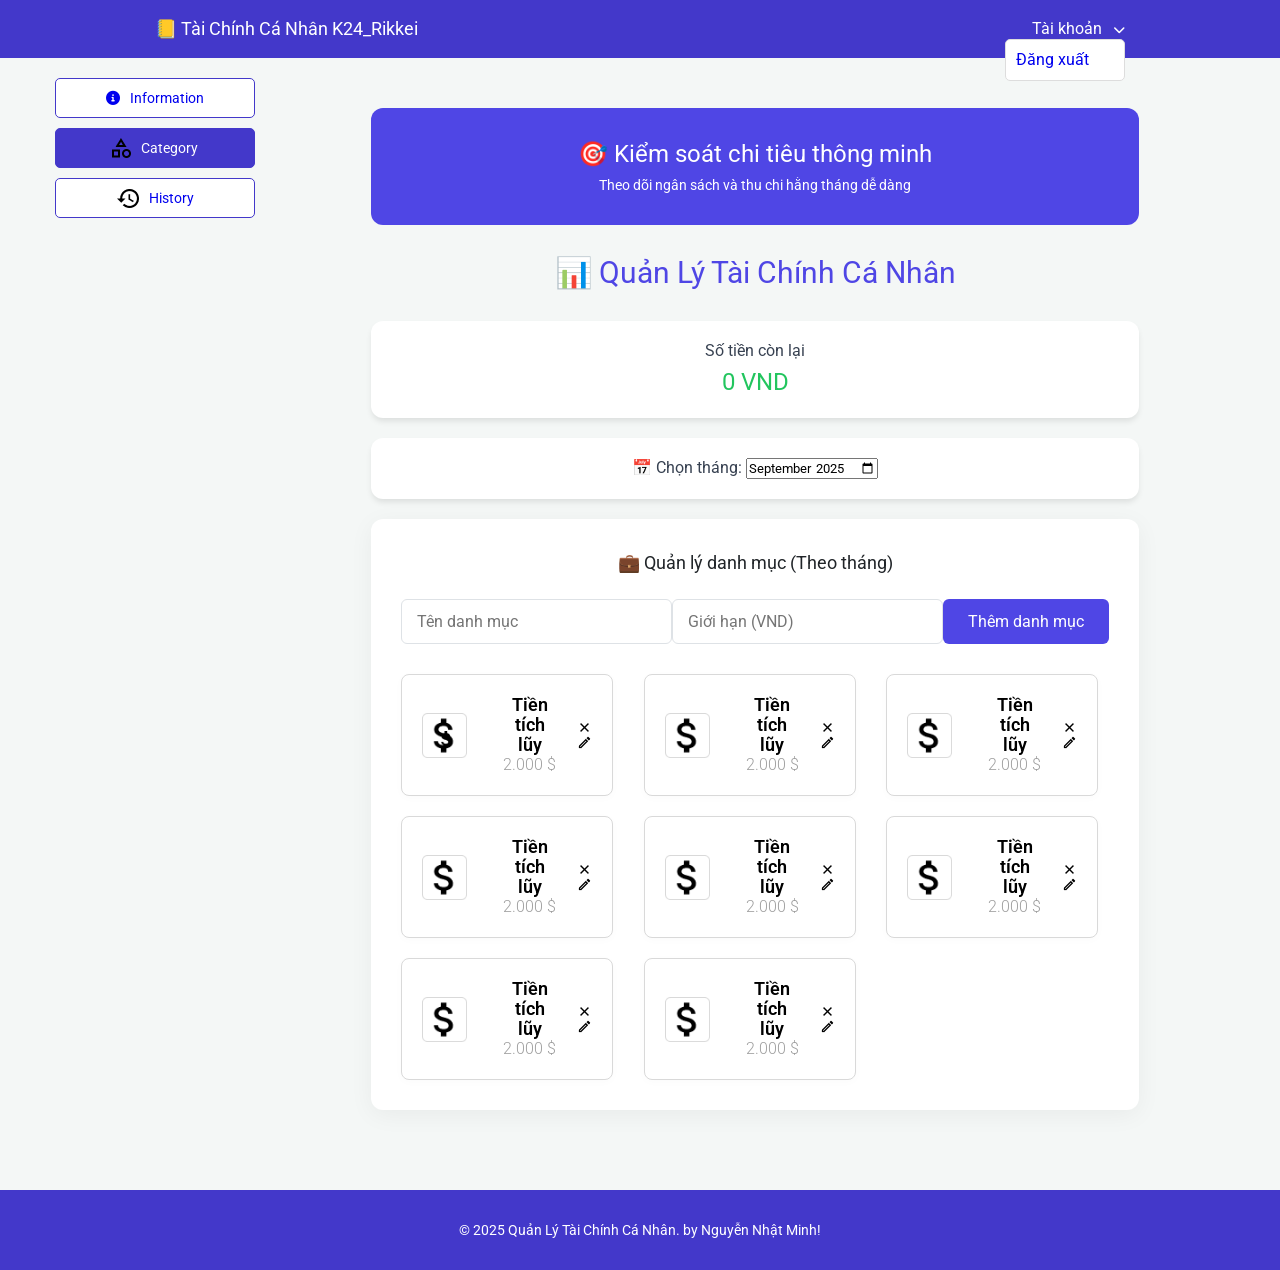
==== pages/category.html @ 1d7a70b6 "Summary: Initial commit" ====
<!DOCTYPE html>
<html lang="en">
<head>
    <meta charset="UTF-8">
    <meta name="viewport" content="width=device-width, initial-scale=1.0">
    <title>Hệ thống quẩn lý tài chính cá nhân - Danh mục</title>
    <link rel="stylesheet" href="../css/category.css">
    <link rel="stylesheet" href="../css/responsive.css">
    <link href="https://fonts.googleapis.com/css2?family=Roboto:ital,wght@0,100..900;1,100..900&display=swap"
        rel="stylesheet">
    <link rel="stylesheet" href="https://cdnjs.cloudflare.com/ajax/libs/font-awesome/6.0.0/css/all.min.css">
</head>
<body>
    <header>
        <nav class="container nav-header">
            <div class="app-name">
                <p>📒 Tài Chính Cá Nhân K24_Rikkei</p>
            </div>
            <div class="user-action dropdown">
                <p class="dropdown-toggle">
                    Tài khoản <i class="fas fa-chevron-down"></i>
                </p>
                <div class="dropdown-content">
                    <a href="#">Đăng xuất</a>
                </div>
            </div>
        </nav>
    </header>
    <div class="layout-container">
        <aside class="sidebar">
            <a href="../index.html" class="menu-item">
                <i class="fa-solid fa-circle-info"></i> Information
            </a>
            <a href="./category.html" class="menu-item active">
                <img src="../assets/icons/Vector (1).png" alt=""> Category
            </a>
            <a href="./history.html" class="menu-item">
                <img src="../assets/icons/Vector (2).png" alt=""> History
            </a>
        </aside>
        <main class="container">
            <div class="banner">
                <h2>🎯 Kiểm soát chi tiêu thông minh</h2>
                <p>Theo dõi ngân sách và thu chi hằng tháng dễ dàng</p>
            </div>
            <h1 class="main-title">📊 Quản Lý Tài Chính Cá Nhân</h1>
            <div class="config-box">
                <div class="remaining-box">
                    <p>Số tiền còn lại</p>
                    <p>0 VND</p>
                </div>
                <div class="month-box">
                    <p>📅 Chọn tháng: <input type="month" value="2025-09"></p>
                </div>
                <div class="category-management">
                    <h3>💼 Quản lý danh mục (Theo tháng)</h3>
                    <div class="management-form">
                        <form action="">
                            <input type="text" placeholder="Tên danh mục">
                            <input type="text" placeholder="Giới hạn (VND)">
                            <button type="button" class="btn-add">Thêm danh mục</button>
                        </form>
                    </div>
                    <div class="categories-list">
                        <div class="first-row-list">
                            <div class="category-item">
                                <img src="../assets/icons/Frame 5.png" alt="" class="item-icon">
                                <div class="item-content">
                                    <span>Tiền tích lũy</span>
                                    <p>2.000 $</p>
                                </div>
                                <div class="item-actions">
                                    <img src="../assets/icons/Close.png" alt="" class="btn-x">
                                    <img src="../assets/icons/Mode edit.png" alt="" class="btn-edit">
                                </div>
                            </div>
                            <div class="category-item">
                                <img src="../assets/icons/Frame 5 (1).png" alt="" class="item-icon">
                                <div class="item-content">
                                    <span>Tiền tích lũy</span>
                                    <p>2.000 $</p>
                                </div>
                                <div class="item-actions">
                                    <img src="../assets/icons/Close.png" alt="" class="btn-x">
                                    <img src="../assets/icons/Mode edit.png" alt="" class="btn-edit">
                                </div>
                            </div>
                            <div class="category-item">
                                <img src="../assets/icons/Frame 5 (1).png" alt="" class="item-icon">
                                <div class="item-content">
                                    <span>Tiền tích lũy</span>
                                    <p>2.000 $</p>
                                </div>
                                <div class="item-actions">
                                    <img src="../assets/icons/Close.png" alt="" class="btn-x">
                                    <img src="../assets/icons/Mode edit.png" alt="" class="btn-edit">
                                </div>
                            </div>
                        </div>
                        <div class="second-row-list">
                            <div class="category-item">
                                <img src="../assets/icons/Frame 5 (1).png" alt="" class="item-icon">
                                <div class="item-content">
                                    <span>Tiền tích lũy</span>
                                    <p>2.000 $</p>
                                </div>
                                <div class="item-actions">
                                    <img src="../assets/icons/Close.png" alt="" class="btn-x">
                                    <img src="../assets/icons/Mode edit.png" alt="" class="btn-edit">
                                </div>
                            </div>
                            <div class="category-item">
                                <img src="../assets/icons/Frame 5 (1).png" alt="" class="item-icon">
                                <div class="item-content">
                                    <span>Tiền tích lũy</span>
                                    <p>2.000 $</p>
                                </div>
                                <div class="item-actions">
                                    <img src="../assets/icons/Close.png" alt="" class="btn-x">
                                    <img src="../assets/icons/Mode edit.png" alt="" class="btn-edit">
                                </div>
                            </div>
                            <div class="category-item">
                                <img src="../assets/icons/Frame 5 (1).png" alt="" class="item-icon">
                                <div class="item-content">
                                    <span>Tiền tích lũy</span>
                                    <p>2.000 $</p>
                                </div>
                                <div class="item-actions">
                                    <img src="../assets/icons/Close.png" alt="" class="btn-x">
                                    <img src="../assets/icons/Mode edit.png" alt="" class="btn-edit">
                                </div>
                            </div>
                        </div>
                        <div class="third-row-list">
                            <div class="category-item">
                                <img src="../assets/icons/Frame 5 (1).png" alt="" class="item-icon">
                                <div class="item-content">
                                    <span>Tiền tích lũy</span>
                                    <p>2.000 $</p>
                                </div>
                                <div class="item-actions">
                                    <img src="../assets/icons/Close.png" alt="" class="btn-x">
                                    <img src="../assets/icons/Mode edit.png" alt="" class="btn-edit">
                                </div>
                            </div>
                            <div class="category-item">
                                <img src="../assets/icons/Frame 5 (1).png" alt="" class="item-icon">
                                <div class="item-content">
                                    <span>Tiền tích lũy</span>
                                    <p>2.000 $</p>
                                </div>
                                <div class="item-actions">
                                    <img src="../assets/icons/Close.png" alt="" class="btn-x">
                                    <img src="../assets/icons/Mode edit.png" alt="" class="btn-edit">
                                </div>
                            </div>
                        </div>
                    </div>
                </div>
        </main>
    </div>
    <footer>
        <p>&copy; 2025 Quản Lý Tài Chính Cá Nhân. by Nguyễn Nhật Minh!</p>
    </footer>
</body>
</html>
---- css/category.css ----
* {
    margin: 0;
    padding: 0;
    box-sizing: border-box;
    font-family: "Roboto", sans-serif;
}

body {
    background-color: #f4f7f6; 
    color: #374151;
    line-height: 20px;
}

.container {
    max-width: 1000px;
    margin: 0 auto;
    padding: 0 15px;
}

header {
    background-color: #4338CA; 
    color: #FFFFFF;
    padding: 15px 0;
}

.nav-header {
    display: flex;
    justify-content: space-between;
    align-items: center;
}

.app-name {
    font-size: 18px;
    font-weight: 400;
    line-height: 28px;
}

.dropdown {
    position: relative; 
    cursor: pointer;
}

.dropdown-content {
    display: block;
    position: absolute;
    right: 0;
    background: white;
    border: 1px solid #ddd;
    padding: 10px;
    border-radius: 5px;
    color: black;
    min-width: 120px;
}

.dropdown-content a {
    text-decoration: none;
}

.dropdown-toggle i {
    margin-left: 8px; 
    font-size: 12px;  
    vertical-align: middle;
}

.layout-container {
    display: flex; 
    align-items: flex-start; 
    gap: 30px; 
    max-width: 1200px; 
    margin: 20px auto;
    padding: 0 15px;
}

.sidebar {
    width: 200px;
    flex-shrink: 0;
    display: flex;
    flex-direction: column;
    gap: 10px;
}

.menu-item {
    width: 200px;
    height: 40px;
    background: #FFFFFF;
    border: 1px solid #4338CA;
    border-radius: 5px;
    cursor: pointer;
    font-size: 14px;
    font-weight: 400;
    line-height: 20px;
    text-decoration: none;
    display: flex;
    justify-content: center;
    align-items: center;
    gap: 10px;
}

.menu-item:hover {
    background: #4338ca;
    color: #FFFFFF;
}

.menu-item.active {
    background: #4338ca;
    color: #FFFFFF;
    text-decoration: none;
}

main.container {
    flex: 1; 
    display: flex;
    flex-direction: column; 
    align-items: center;    
    width: 100%;
}

.banner {
    background-color: #4f46e5;
    color: white;
    width: 100%;
    max-width: 768px;
    padding: 30px;
    border-radius: 12px;
    margin-top: 30px;
    display: flex;
    flex-direction: column; 
    justify-content: center;
    align-items: center;
    text-align: center;
}

.banner h2 {
    font-size: 24px;
    font-weight: 400;
    line-height: 32px;
    margin-bottom: 5px;
}

.banner p {
    font-size: 13.89px;
    font-weight: 400;
    line-height: 20px;
}

.main-title {
    text-align: center;
    width: 100%;
    margin: 30px 0;
    color: #4F46E5;
    font-size: 30px;
    font-weight: 400;
    line-height: 36px;
}

.config-box {
    width: 100%;
    max-width: 768px;
    gap: 20px;
    margin-bottom: 30px;
    display: flex;
    flex-direction: column;
    justify-content: center;
    align-items: center;
    text-align: center;
}

.remaining-box, .month-box {
    background: #FFFFFF;
    width: 100%;
    padding: 20px;
    border-radius: 12px;
    box-shadow: 0 4px 6px -1px rgba(0, 0, 0, 0.1);
}

.remaining-box p:last-child {
    font-size: 24px;
    font-weight: 400;
    line-height: 32px;
    color: #22C55E;
    margin-top: 5px;
}

.category-management {
    width: 100%;
    max-width: 768px;
    background-color: #FFFFFF;
    padding: 30px;
    border-radius: 12px;
    box-shadow: 0 5px 25px rgba(0, 0, 0, 0.05);
    margin-bottom: 30px;
}

.category-management h3 {
    margin-top: 0;
    color: #212529;
    font-size: 18px;
    font-weight: 400;
    line-height: 28px;
}

.management-form form {
    display: flex;
    margin-top: 22px;
    margin-bottom: 30px;
}

.management-form input {
    flex: 1;
    padding: 12px 15px;
    border: 1px solid #DEE2E6;
    border-radius: 6px;
    outline: none;
    font-size: 16px;
}

.btn-add {
    background: #4F46E5; 
    color: #FFFFFF;
    border: none;
    border-radius: 6px;
    padding: 0 25px;
    cursor: pointer;
    font-size: 16px;
    font-weight: 400;
    line-height: 24px;
}

.btn-add:hover {
    background: #3730A3;
}

.categories-list {
    display: flex;
    flex-direction: column;
    gap: 20px;
}

.first-row-list, .second-row-list, .third-row-list {
    display: grid;
    grid-template-columns: repeat(3, 1fr); 
    gap: 20px;
}

.category-item {
    width: 212px;
    background: #FFFFFF;
    border: 1px solid #D9D9D9;
    border-radius: 8px;
    padding: 20px;
    display: flex;
    align-items: center;
    justify-content: space-between;
    gap: 20px;
    position: relative;
    box-shadow: 0 2px 10px rgba(0, 0, 0, 0.02);
}

.item-icon {
    width: 45px;
    height: 45px;
    object-fit: contain;
}

.item-content {
    display: flex;
    flex-direction: column; 
    flex-grow: 1; 
    margin-left: 15px;
}

.category-item span {
    display: block;
    font-size: 18px;
    font-weight: 600;
    color: #000000;
}

.category-item p {
    font-size: 16px;
    font-weight: 300;
    color: #9F9F9F;
}

.item-actions {
    display: flex;
    flex-direction: column; 
    align-items: flex-end; 
}

.btn-x {
    width: 15px;
    cursor: pointer;
}

.btn-edit {
    width: 15px;
    cursor: pointer;
}

footer {
    text-align: center;
    padding: 30px 0;
    background-color: #4338CA;
    color: #FFFFFF;
    font-size: 14px;
    font-weight: 400;
    line-height: 20px;
}
---- css/responsive.css ----
@media (max-width: 768px) {
    .config-box, .input-group {
        flex-direction: column;
    }
}
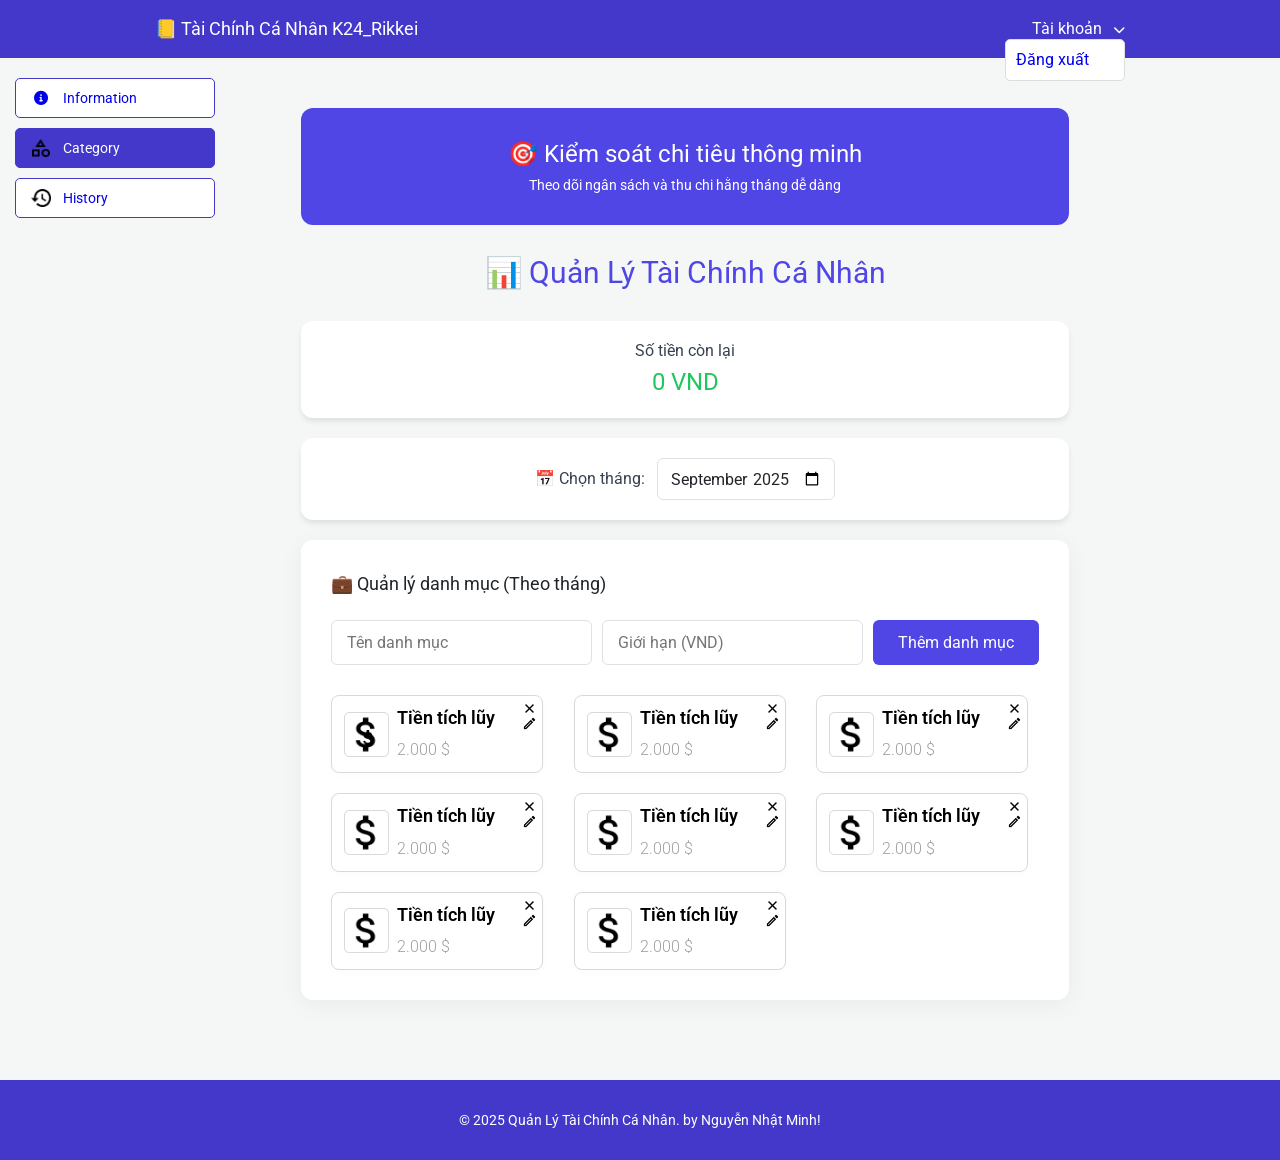
==== commit 568420a5: "Initial Commit" ====
--- a/pages/category.html
+++ b/pages/category.html
@@ -50,7 +50,8 @@
                     <p>0 VND</p>
                 </div>
                 <div class="month-box">
-                    <p>📅 Chọn tháng: <input type="month" value="2025-09"></p>
+                    <label>📅 Chọn tháng:</label>
+                    <input type="month" value="2025-09">
                 </div>
                 <div class="category-management">
                     <h3>💼 Quản lý danh mục (Theo tháng)</h3>
--- a/css/category.css
+++ b/css/category.css
@@ -65,10 +65,11 @@
 .layout-container {
     display: flex; 
     align-items: flex-start; 
-    gap: 30px; 
-    max-width: 1200px; 
-    margin: 20px auto;
+    width: 100%;
+    max-width: 100%; 
+    margin: 20px 0;
     padding: 0 15px;
+    position: relative;
 }
 
 .sidebar {
@@ -77,6 +78,8 @@
     display: flex;
     flex-direction: column;
     gap: 10px;
+    position: sticky;
+    z-index: 10;
 }
 
 .menu-item {
@@ -91,9 +94,24 @@
     line-height: 20px;
     text-decoration: none;
     display: flex;
+    justify-content: flex-start;
+    align-items: center;
+    padding-left: 15px;
+    gap: 12px;
+}
+
+.menu-item i, 
+.menu-item img {
+    width: 20px;       
+    display: flex;
     justify-content: center;
     align-items: center;
-    gap: 10px;
+    flex-shrink: 0;    
+}
+
+.menu-item img {
+    height: 18px;     
+    object-fit: contain;
 }
 
 .menu-item:hover {
@@ -113,6 +131,7 @@
     flex-direction: column; 
     align-items: center;    
     width: 100%;
+    margin-left: -30px;
 }
 
 .banner {
@@ -171,6 +190,24 @@
     padding: 20px;
     border-radius: 12px;
     box-shadow: 0 4px 6px -1px rgba(0, 0, 0, 0.1);
+}
+
+.month-box {
+    display: flex;
+    justify-content: center;
+    align-items: center;
+    gap: 12.25px;
+}
+
+.month-box input {
+    width: 178px;
+    height: 42px;
+    padding: 8px 12px;
+    border: 1px solid #DEE2E6;
+    border-radius: 6px;
+    font-size: 16px;
+    font-weight: 400;
+    color: #212529;
 }
 
 .remaining-box p:last-child {
@@ -197,12 +234,14 @@
     font-size: 18px;
     font-weight: 400;
     line-height: 28px;
+    text-align: left;
 }
 
 .management-form form {
     display: flex;
     margin-top: 22px;
     margin-bottom: 30px;
+    gap: 10px;
 }
 
 .management-form input {
@@ -247,11 +286,11 @@
     background: #FFFFFF;
     border: 1px solid #D9D9D9;
     border-radius: 8px;
-    padding: 20px;
-    display: flex;
-    align-items: center;
-    justify-content: space-between;
-    gap: 20px;
+    padding: 12px;
+    display: flex;
+    align-items: center;
+    justify-content: flex-start;
+    gap: 8px;
     position: relative;
     box-shadow: 0 2px 10px rgba(0, 0, 0, 0.02);
 }
@@ -264,9 +303,10 @@
 
 .item-content {
     display: flex;
-    flex-direction: column; 
-    flex-grow: 1; 
-    margin-left: 15px;
+    flex-direction: column;
+    margin-left: 0;
+    text-align: left;
+    gap: 12.34px;
 }
 
 .category-item span {
@@ -280,12 +320,15 @@
     font-size: 16px;
     font-weight: 300;
     color: #9F9F9F;
+    margin: 0;
 }
 
 .item-actions {
-    display: flex;
-    flex-direction: column; 
-    align-items: flex-end; 
+    position: absolute;
+    top: 5px;
+    right: 5px;
+    display: flex;
+    flex-direction: column;
 }
 
 .btn-x {
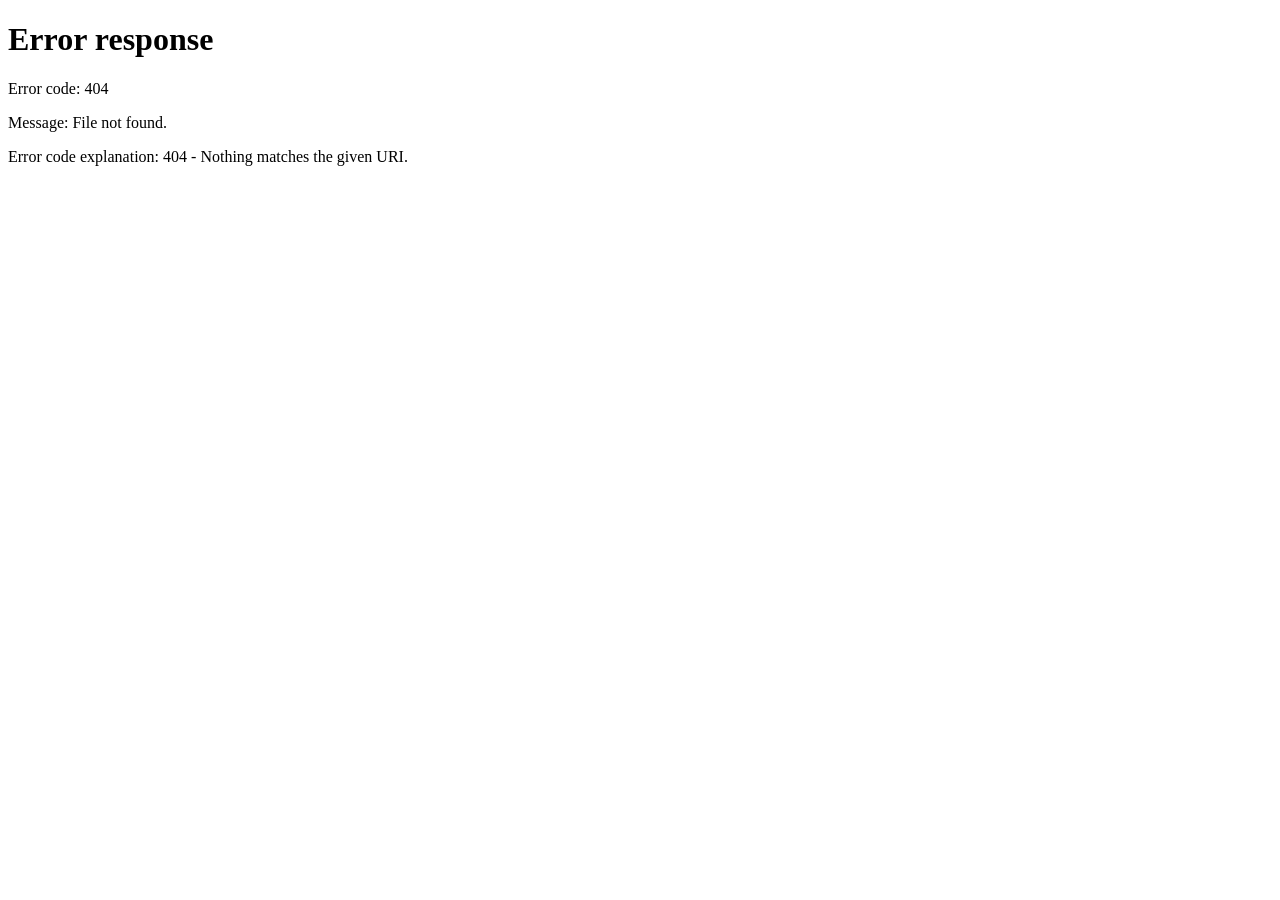
==== commit 5d1b90a0: "Initial commit" ====
--- a/pages/category.html
+++ b/pages/category.html
@@ -17,11 +17,11 @@
                 <p>📒 Tài Chính Cá Nhân K24_Rikkei</p>
             </div>
             <div class="user-action dropdown">
-                <p class="dropdown-toggle">
+                <button type="button" class="dropdown-toggle" onclick="toggleDropdown()">
                     Tài khoản <i class="fas fa-chevron-down"></i>
-                </p>
+                </button>
                 <div class="dropdown-content">
-                    <a href="#">Đăng xuất</a>
+                    <button type="button" onclick="logOut()" class="btn-logout">Đăng xuất</button>
                 </div>
             </div>
         </nav>
@@ -57,13 +57,13 @@
                     <h3>💼 Quản lý danh mục (Theo tháng)</h3>
                     <div class="management-form">
                         <form action="">
-                            <input type="text" placeholder="Tên danh mục">
-                            <input type="text" placeholder="Giới hạn (VND)">
-                            <button type="button" class="btn-add">Thêm danh mục</button>
+                            <input type="text" class="category-name" placeholder="Tên danh mục">
+                            <input type="text" class="category-limit" placeholder="Giới hạn (VND)">
+                            <button type="button" onclick="addCategory()" class="btn-add">Thêm danh mục</button>
                         </form>
                     </div>
                     <div class="categories-list">
-                        <div class="first-row-list">
+                        <!-- <div class="first-row-list">
                             <div class="category-item">
                                 <img src="../assets/icons/Frame 5.png" alt="" class="item-icon">
                                 <div class="item-content">
@@ -156,13 +156,36 @@
                                     <img src="../assets/icons/Mode edit.png" alt="" class="btn-edit">
                                 </div>
                             </div>
+                        </div> -->
+                    </div>
+                </div>
+                <div id="editModal" class="modal">
+                    <div class="modal-content">
+                        <h3>Chỉnh sửa danh mục</h3>
+                        <div class="input-group">
+                            <input type="text" id="editCategoryName" placeholder="Tên danh mục mới">
+                            <input type="number" id="editCategoryLimit" placeholder="Giới hạn mới (VND)">
+                        </div>
+                        <div class="modal-actions">
+                            <button type="button" onclick="closeEditModal()" class="btn-modal btn-cancel">Hủy</button>
+                            <button type="button" onclick="editCategory()" class="btn-modal btn-confirm">Lưu thay đổi</button>
                         </div>
                     </div>
                 </div>
+            </div>
         </main>
+    </div>
+    <div id="customAlert" class="modal" style="display: none;">
+        <div class="modal-content">
+            <h3 id="alertTitle">Thông báo</h3>
+            <p id="alertMessage">Nội dung thông báo ở đây...</p>
+            <div id="alertActions" class="modal-actions">
+                </div>
+        </div>
     </div>
     <footer>
         <p>&copy; 2025 Quản Lý Tài Chính Cá Nhân. by Nguyễn Nhật Minh!</p>
     </footer>
+    <script src="../js/category.js"></script>
 </body>
 </html>
--- a/css/category.css
+++ b/css/category.css
@@ -40,8 +40,26 @@
     cursor: pointer;
 }
 
+.dropdown-toggle {
+    background: none;        
+    border: none;            
+    color: #FFFFFF;            
+    font-size: 14px;  
+    font-weight: 400;
+    line-height: 20px;
+    cursor: pointer;         
+    display: flex;          
+    align-items: center;           
+}
+
+.dropdown-toggle i {
+    margin-left: 8px; 
+    font-size: 12px;  
+    vertical-align: middle;
+}
+
 .dropdown-content {
-    display: block;
+    display: none;
     position: absolute;
     right: 0;
     background: white;
@@ -52,14 +70,19 @@
     min-width: 120px;
 }
 
-.dropdown-content a {
-    text-decoration: none;
-}
-
-.dropdown-toggle i {
-    margin-left: 8px; 
-    font-size: 12px;  
-    vertical-align: middle;
+.show-dropdown {
+    display: block;
+}
+
+.btn-logout {
+    background: none;      
+    border: none;          
+    color: #4F46E5;        
+    font-size: 14px;
+    cursor: pointer;       
+    padding: 0;            
+    width: 100%;           
+    text-align: left;
 }
 
 .layout-container {
@@ -341,6 +364,178 @@
     cursor: pointer;
 }
 
+.modal {
+    position: fixed;
+    z-index: 9999;
+    left: 0;
+    top: 0;
+    width: 100%;
+    height: 100%;
+    background-color: rgba(0, 0, 0, 0.5);
+    display: none;
+    align-items: center;
+    justify-content: center;
+}
+
+.modal-content {
+    background-color: #fff;
+    width: 420px;
+    border-radius: 8px;
+    overflow: hidden;
+    box-shadow: 0 5px 15px rgba(0, 0, 0, 0.3);
+    animation: slideDown 0.3s ease-out;
+}
+
+.modal-content h3 {
+    padding: 15px 20px;
+    font-size: 18px;
+    border-bottom: 1px solid #eee;
+    margin: 0;
+}
+
+.modal-content p {
+    padding: 20px;
+    font-size: 15px;
+    color: #444;
+    margin: 0;
+}
+
+.modal-actions {
+    padding: 12px 20px;
+    background-color: #f9f9f9;
+    display: flex;
+    justify-content: flex-end;
+    gap: 10px;
+    border-top: 1px solid #eee;
+}
+
+.btn-modal {
+    padding: 8px 18px;
+    border-radius: 4px;
+    border: none;
+    cursor: pointer;
+    font-size: 14px;
+}
+
+.btn-confirm {
+    background-color: #4F46E5;
+    color: white;
+}
+
+.btn-danger {
+    background-color: #dc2626;
+    color: white;
+}
+
+.btn-cancel {
+    background-color: #e5e7eb;
+    color: #374151;
+}
+
+.btn-save {
+    background: #4F46E5;
+    color: white;
+    border: none;
+    padding: 10px 20px;
+    border-radius: 6px;
+    cursor: pointer;
+}
+
+.btn-edit-cancel {
+    background: #9ca3af;
+    color: white;
+    border: none;
+    padding: 10px 20px;
+    border-radius: 6px;
+    cursor: pointer;
+}
+
+#editModal {
+    display: none; 
+    align-items: center;
+    justify-content: center;
+}
+
+#editModal .modal-content {
+    width: 100%;
+    max-width: 450px;
+    background: #ffffff;
+    border-radius: 12px;
+    border: none;
+    box-shadow: 0 20px 25px -5px rgba(0, 0, 0, 0.1), 0 10px 10px -5px rgba(0, 0, 0, 0.04);
+}
+
+#editModal h3 {
+    padding: 20px 24px;
+    font-size: 1.25rem;
+    font-weight: 600;
+    color: #374151;
+    border-bottom: 1px solid #f3f4f6;
+    text-align: center;
+}
+
+#editModal .input-group {
+    padding: 24px;
+    display: flex;
+    flex-direction: column;
+    gap: 16px;
+}
+
+#editModal .input-group input {
+    width: 100%;
+    padding: 12px 16px;
+    border: 1px solid #d1d5db;
+    border-radius: 8px;
+    font-size: 15px;
+    color: #374151;
+    transition: all 0.2s ease;
+    outline: none;
+}
+
+#editModal .input-group input:focus {
+    border-color: #4f46e5;
+    box-shadow: 0 0 0 3px rgba(79, 70, 229, 0.1);
+}
+
+#editModal .modal-actions {
+    padding: 16px 24px;
+    background-color: #f9fafb;
+    display: flex;
+    justify-content: flex-end;
+    gap: 12px;
+    border-top: 1px solid #f3f4f6;
+}
+
+#editModal .btn-modal {
+    padding: 10px 20px;
+    font-size: 14px;
+    font-weight: 500;
+    border-radius: 6px;
+    cursor: pointer;
+    transition: all 0.2s;
+    border: 1px solid transparent;
+}
+
+#editModal .btn-cancel {
+    background-color: #ffffff;
+    color: #374151;
+    border-color: #d1d5db;
+}
+
+#editModal .btn-cancel:hover {
+    background-color: #f3f4f6;
+}
+
+#editModal .btn-confirm {
+    background-color: #4f46e5;
+    color: #ffffff;
+}
+
+#editModal .btn-confirm:hover {
+    background-color: #4338ca;
+    box-shadow: 0 4px 6px -1px rgba(0, 0, 0, 0.1);
+}
+
 footer {
     text-align: center;
     padding: 30px 0;
